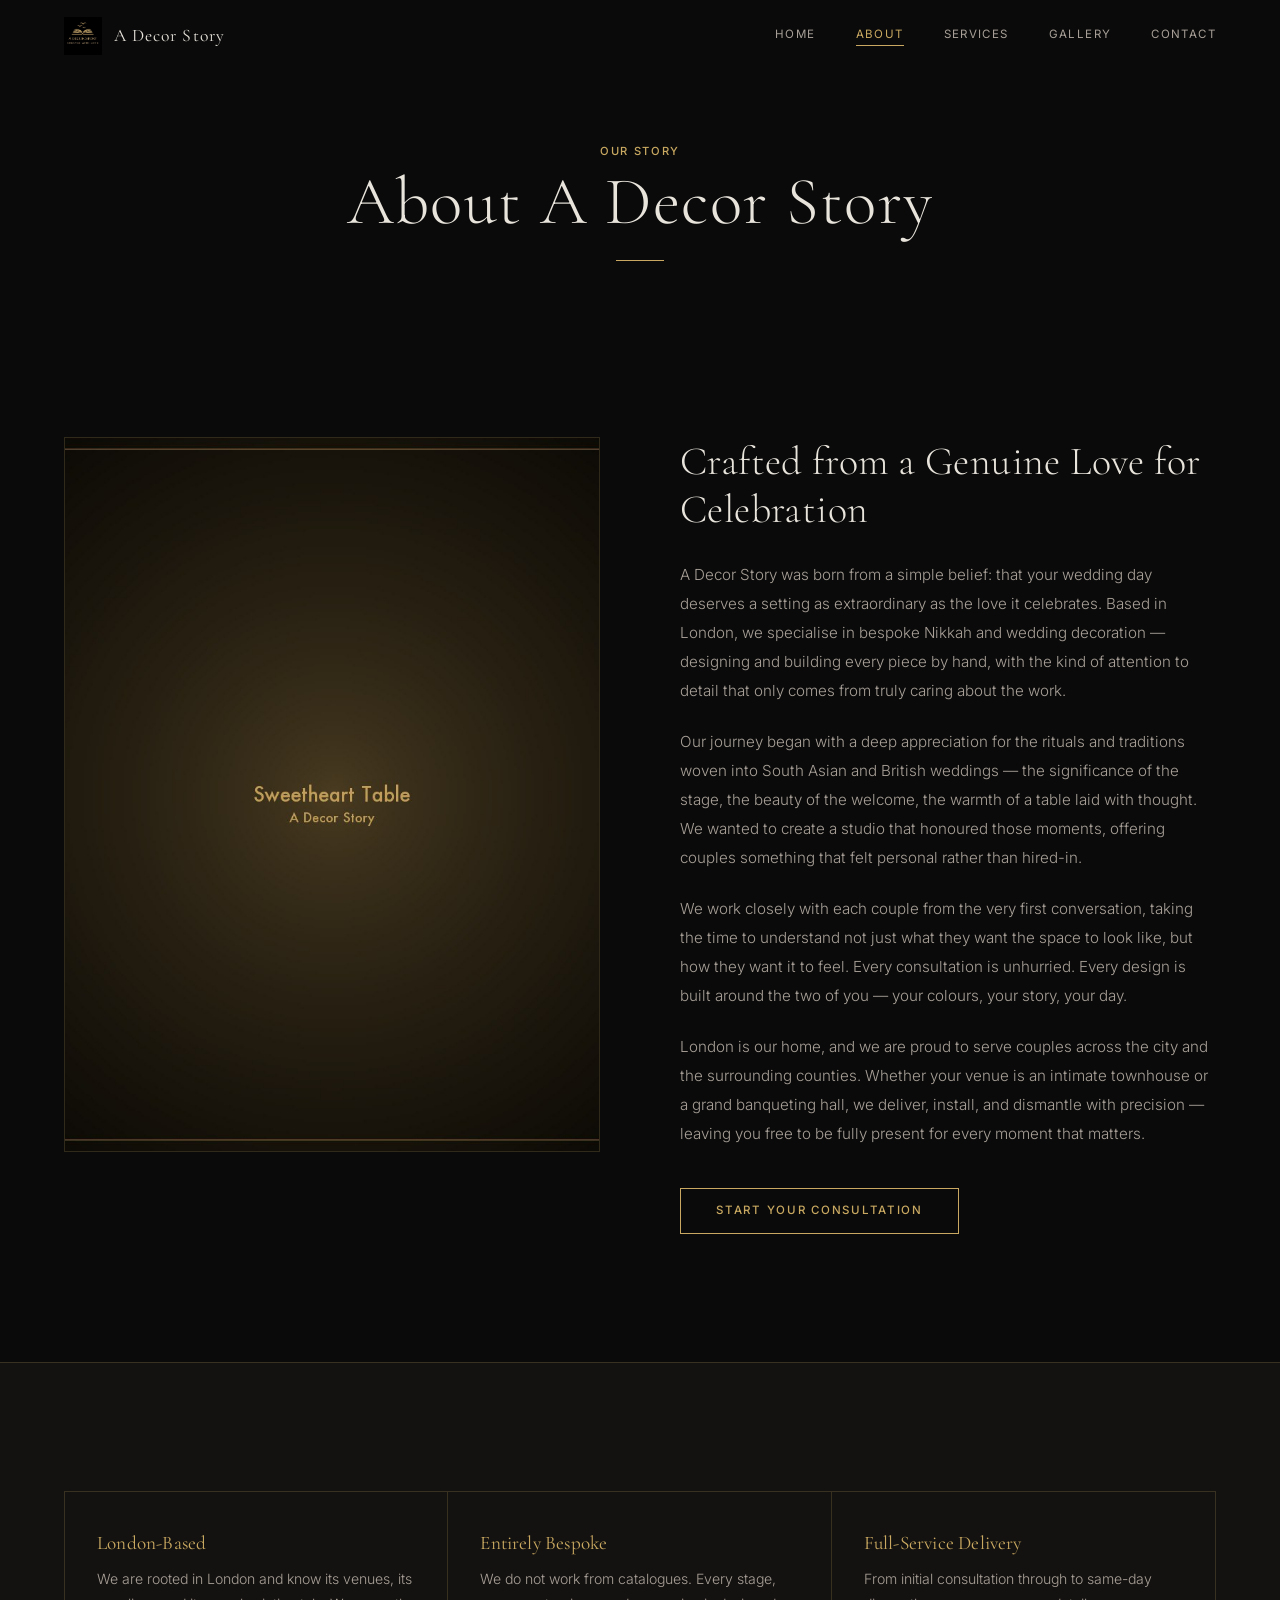
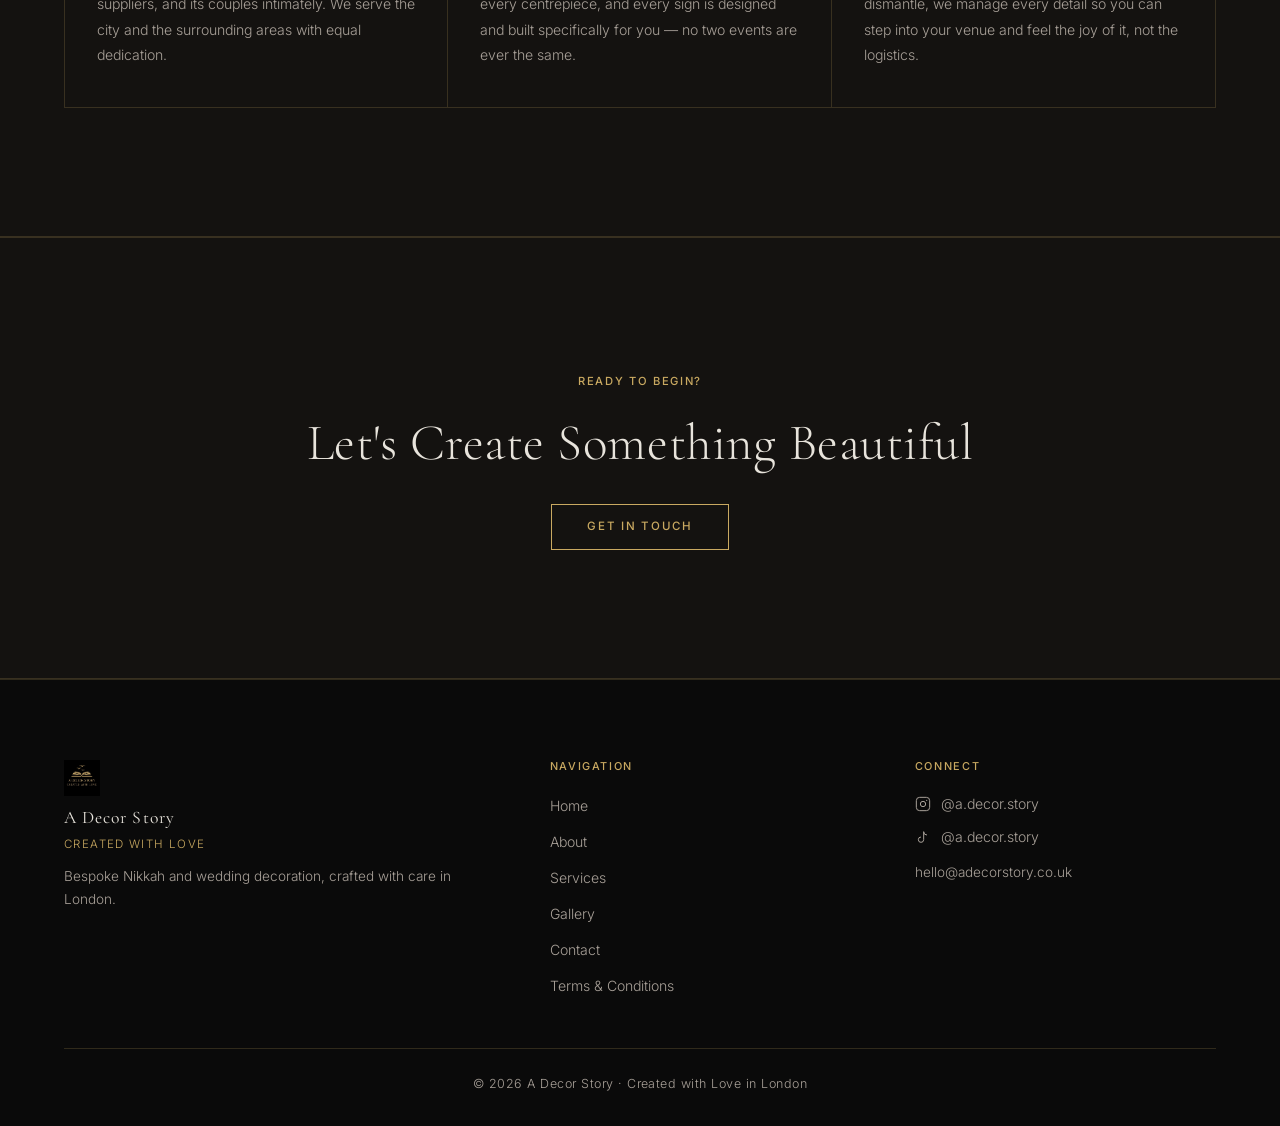
==== about.html @ 258ff9a0 "Initial commit: A Decor Story website" ====
<!DOCTYPE html>
<html lang="en">
<head>
  <meta charset="UTF-8">
  <meta name="viewport" content="width=device-width, initial-scale=1.0">
  <meta name="description" content="About A Decor Story — a London-based bespoke Nikkah and wedding decoration studio, founded on a love for craftsmanship and meaningful celebration.">
  <meta property="og:title" content="About — A Decor Story">
  <meta property="og:description" content="Learn the story behind A Decor Story, London's boutique wedding decoration studio.">
  <meta property="og:image" content="assets/logo.jpg">
  <meta property="og:type" content="website">
  <meta name="twitter:card" content="summary_large_image">
  <meta name="twitter:title" content="About — A Decor Story">
  <meta name="twitter:description" content="Learn the story behind A Decor Story, London's boutique wedding decoration studio.">
  <meta name="twitter:image" content="assets/logo.jpg">
  <title>About — A Decor Story</title>
  <link rel="icon" href="assets/favicon.ico" sizes="32x32">
  <link rel="apple-touch-icon" href="assets/apple-touch-icon.png">
  <link rel="stylesheet" href="css/styles.css">
</head>
<body>

  <!-- ─── Header ─────────────────────────────────────── -->
  <header class="site-header" role="banner">
    <div class="header-inner">
      <a href="index.html" class="header-logo" aria-label="A Decor Story — Home">
        <img src="assets/logo.jpg" alt="A Decor Story logo">
        <span class="header-logo-text">A Decor Story</span>
      </a>
      <nav class="site-nav" aria-label="Main navigation">
        <a href="index.html">Home</a>
        <a href="about.html">About</a>
        <a href="services.html">Services</a>
        <a href="gallery.html">Gallery</a>
        <a href="contact.html">Contact</a>
      </nav>
      <button class="hamburger" aria-label="Open navigation menu" aria-expanded="false" aria-controls="nav-panel">
        <span></span><span></span><span></span>
      </button>
    </div>
  </header>

  <div class="nav-overlay" aria-hidden="true"></div>
  <nav class="nav-panel" id="nav-panel" aria-label="Mobile navigation">
    <a href="index.html">Home</a>
    <a href="about.html">About</a>
    <a href="services.html">Services</a>
    <a href="gallery.html">Gallery</a>
    <a href="contact.html">Contact</a>
  </nav>

  <main>

    <!-- ─── Page Hero ─────────────────────────────────── -->
    <div class="page-hero">
      <div class="container" style="text-align:center;">
        <span class="label">Our Story</span>
        <h1 class="font-display reveal">About A Decor Story</h1>
        <div class="gold-rule reveal"></div>
      </div>
    </div>

    <!-- ─── About Content ─────────────────────────────── -->
    <section>
      <div class="container">
        <div class="about-split">
          <div class="about-image-wrap reveal">
            <img src="assets/placeholders/07.jpg"
                 alt="A beautifully styled sweetheart table — a sample of A Decor Story's work">
          </div>
          <div class="about-copy">
            <h2 class="font-display reveal">Crafted from a Genuine Love for Celebration</h2>
            <p class="reveal reveal-delay-1">
              A Decor Story was born from a simple belief: that your wedding day deserves a setting as extraordinary as the love it celebrates. Based in London, we specialise in bespoke Nikkah and wedding decoration — designing and building every piece by hand, with the kind of attention to detail that only comes from truly caring about the work.
            </p>
            <p class="reveal reveal-delay-2">
              Our journey began with a deep appreciation for the rituals and traditions woven into South Asian and British weddings — the significance of the stage, the beauty of the welcome, the warmth of a table laid with thought. We wanted to create a studio that honoured those moments, offering couples something that felt personal rather than hired-in.
            </p>
            <p class="reveal reveal-delay-3">
              We work closely with each couple from the very first conversation, taking the time to understand not just what they want the space to look like, but how they want it to feel. Every consultation is unhurried. Every design is built around the two of you — your colours, your story, your day.
            </p>
            <p class="reveal reveal-delay-4">
              London is our home, and we are proud to serve couples across the city and the surrounding counties. Whether your venue is an intimate townhouse or a grand banqueting hall, we deliver, install, and dismantle with precision — leaving you free to be fully present for every moment that matters.
            </p>
            <div style="margin-top: 2.5rem;" class="reveal">
              <a href="contact.html" class="btn">Start Your Consultation</a>
            </div>
          </div>
        </div>
      </div>
    </section>

    <!-- ─── Values row ─────────────────────────────────── -->
    <section style="background: var(--bg-elevated); border-top: 1px solid var(--hairline); border-bottom: 1px solid var(--hairline);">
      <div class="container">
        <div class="approach-cols">
          <div class="approach-col reveal">
            <h3>London-Based</h3>
            <p>We are rooted in London and know its venues, its suppliers, and its couples intimately. We serve the city and the surrounding areas with equal dedication.</p>
          </div>
          <div class="approach-col reveal reveal-delay-1">
            <h3>Entirely Bespoke</h3>
            <p>We do not work from catalogues. Every stage, every centrepiece, and every sign is designed and built specifically for you — no two events are ever the same.</p>
          </div>
          <div class="approach-col reveal reveal-delay-2">
            <h3>Full-Service Delivery</h3>
            <p>From initial consultation through to same-day dismantle, we manage every detail so you can step into your venue and feel the joy of it, not the logistics.</p>
          </div>
        </div>
      </div>
    </section>

    <!-- ─── CTA ────────────────────────────────────────── -->
    <section class="final-cta">
      <div class="container">
        <span class="label reveal">Ready to Begin?</span>
        <h2 class="reveal">Let's Create Something Beautiful</h2>
        <a href="contact.html" class="btn reveal">Get in Touch</a>
      </div>
    </section>

  </main>

  <!-- ─── Footer ────────────────────────────────────────── -->
  <footer class="site-footer" role="contentinfo">
    <div class="container">
      <div class="footer-grid">
        <div class="footer-brand">
          <img src="assets/logo.jpg" alt="A Decor Story logo">
          <h3 class="font-display">A Decor Story</h3>
          <p class="tagline">Created with Love</p>
          <p>Bespoke Nikkah and wedding decoration, crafted with care in London.</p>
        </div>
        <div class="footer-links">
          <h4>Navigation</h4>
          <ul>
            <li><a href="index.html">Home</a></li>
            <li><a href="about.html">About</a></li>
            <li><a href="services.html">Services</a></li>
            <li><a href="gallery.html">Gallery</a></li>
            <li><a href="contact.html">Contact</a></li>
            <li><a href="terms.html">Terms &amp; Conditions</a></li>
          </ul>
        </div>
        <div class="footer-social">
          <h4>Connect</h4>
          <a href="https://www.instagram.com/a.decor.story" class="social-row" target="_blank" rel="noopener noreferrer" aria-label="Instagram">
            <svg width="16" height="16" viewBox="0 0 24 24" fill="none" stroke="currentColor" stroke-width="1.5" aria-hidden="true">
              <rect x="2" y="2" width="20" height="20" rx="5" ry="5"/>
              <circle cx="12" cy="12" r="4"/>
              <circle cx="17.5" cy="6.5" r="1" fill="currentColor" stroke="none"/>
            </svg>
            @a.decor.story
          </a>
          <a href="https://www.tiktok.com/@a.decor.story" class="social-row" target="_blank" rel="noopener noreferrer" aria-label="TikTok">
            <svg width="16" height="16" viewBox="0 0 24 24" fill="none" stroke="currentColor" stroke-width="1.5" aria-hidden="true">
              <path d="M9 12a4 4 0 1 0 4 4V4a5 5 0 0 0 5 5"/>
            </svg>
            @a.decor.story
          </a>
          <a href="mailto:hello@adecorstory.co.uk" class="email-row" aria-label="Email us">
            hello@adecorstory.co.uk
          </a>
        </div>
      </div>
      <div class="footer-bottom">
        <p>© <span class="footer-year"></span> A Decor Story · Created with Love in London</p>
      </div>
    </div>
  </footer>

  <script src="js/main.js"></script>
</body>
</html>
---- css/styles.css ----
/* ─── Custom Properties ────────────────────────────────────────── */
@import url('https://fonts.googleapis.com/css2?family=Cormorant+Garamond:ital,wght@0,300;0,400;0,500;1,300;1,400&family=Inter:wght@300;400;500&display=swap');

:root {
  --bg: #0a0a0a;
  --bg-elevated: #141210;
  --gold: #c9a961;
  --gold-bright: #d9b871;
  --text: #e8e4dc;
  --text-muted: #a8a098;
  --hairline: rgba(201, 169, 97, 0.2);
  --hairline-solid: rgba(201, 169, 97, 0.35);
  --header-h: 72px;
  --transition: 0.35s ease;
}

/* ─── Reset ────────────────────────────────────────────────────── */
*, *::before, *::after { box-sizing: border-box; margin: 0; padding: 0; }
html { font-size: 16px; scroll-behavior: smooth; }

body {
  background: var(--bg);
  color: var(--text);
  font-family: 'Inter', sans-serif;
  font-weight: 300;
  line-height: 1.7;
  -webkit-font-smoothing: antialiased;
  overflow-x: hidden;
}

img, video { display: block; max-width: 100%; }
a { color: inherit; text-decoration: none; }
ul { list-style: none; }

/* ─── Typography ───────────────────────────────────────────────── */
.font-display { font-family: 'Cormorant Garamond', serif; }

h1, h2, h3, h4 {
  font-family: 'Cormorant Garamond', serif;
  font-weight: 300;
  line-height: 1.15;
  letter-spacing: 0.01em;
}

.label {
  font-family: 'Inter', sans-serif;
  font-size: 0.7rem;
  font-weight: 500;
  letter-spacing: 0.15em;
  text-transform: uppercase;
  color: var(--gold);
}

/* ─── Layout Utilities ─────────────────────────────────────────── */
.container {
  width: 90%;
  max-width: 1200px;
  margin: 0 auto;
}

.container--narrow {
  width: 90%;
  max-width: 720px;
  margin: 0 auto;
}

section {
  padding: clamp(4rem, 10vw, 8rem) 0;
}

.hairline {
  width: 100%;
  height: 1px;
  background: var(--hairline);
  border: none;
}

/* ─── Scroll Reveal ────────────────────────────────────────────── */
.reveal {
  opacity: 0;
  transform: translateY(28px);
  transition: opacity 0.55s ease-out, transform 0.55s ease-out;
}
.reveal.visible {
  opacity: 1;
  transform: translateY(0);
}
.reveal-delay-1 { transition-delay: 0.1s; }
.reveal-delay-2 { transition-delay: 0.2s; }
.reveal-delay-3 { transition-delay: 0.3s; }
.reveal-delay-4 { transition-delay: 0.4s; }

/* ─── Buttons ──────────────────────────────────────────────────── */
.btn {
  display: inline-block;
  padding: 0.75rem 2.2rem;
  border: 1px solid var(--gold);
  color: var(--gold);
  font-family: 'Inter', sans-serif;
  font-size: 0.72rem;
  font-weight: 500;
  letter-spacing: 0.15em;
  text-transform: uppercase;
  cursor: pointer;
  background: transparent;
  transition: background var(--transition), color var(--transition);
  white-space: nowrap;
}
.btn:hover, .btn:focus-visible {
  background: var(--gold);
  color: var(--bg);
  outline: none;
}

/* ─── Header ───────────────────────────────────────────────────── */
.site-header {
  position: fixed;
  top: 0;
  left: 0;
  width: 100%;
  height: var(--header-h);
  z-index: 900;
  display: flex;
  align-items: center;
  transition: background var(--transition), border-color var(--transition), backdrop-filter var(--transition);
  border-bottom: 1px solid transparent;
}

.site-header.scrolled {
  background: rgba(10, 10, 10, 0.88);
  backdrop-filter: blur(8px);
  -webkit-backdrop-filter: blur(8px);
  border-bottom-color: var(--hairline);
}

.header-inner {
  width: 90%;
  max-width: 1200px;
  margin: 0 auto;
  display: flex;
  align-items: center;
  justify-content: space-between;
}

.header-logo {
  display: flex;
  align-items: center;
  gap: 0.75rem;
}
.header-logo img {
  height: 38px;
  width: auto;
  object-fit: contain;
}
.header-logo-text {
  font-family: 'Cormorant Garamond', serif;
  font-size: 1.1rem;
  font-weight: 400;
  letter-spacing: 0.06em;
  color: var(--text);
}

.site-nav {
  display: flex;
  align-items: center;
  gap: 2.5rem;
}
.site-nav a {
  font-size: 0.72rem;
  font-weight: 400;
  letter-spacing: 0.12em;
  text-transform: uppercase;
  color: var(--text-muted);
  position: relative;
  padding-bottom: 2px;
  transition: color var(--transition);
}
.site-nav a::after {
  content: '';
  position: absolute;
  bottom: 0;
  left: 0;
  width: 0;
  height: 1px;
  background: var(--gold);
  transition: width var(--transition);
}
.site-nav a:hover { color: var(--text); }
.site-nav a:hover::after,
.site-nav a.active::after { width: 100%; }
.site-nav a.active { color: var(--gold); }

/* ─── Hamburger ────────────────────────────────────────────────── */
.hamburger {
  display: none;
  flex-direction: column;
  gap: 5px;
  background: none;
  border: none;
  cursor: pointer;
  padding: 6px;
  z-index: 1001;
}
.hamburger span {
  display: block;
  width: 24px;
  height: 1px;
  background: var(--gold);
  transition: transform 0.3s ease, opacity 0.3s ease;
  transform-origin: center;
}
.hamburger.open span:nth-child(1) { transform: translateY(6px) rotate(45deg); }
.hamburger.open span:nth-child(2) { opacity: 0; transform: scaleX(0); }
.hamburger.open span:nth-child(3) { transform: translateY(-6px) rotate(-45deg); }

/* ─── Mobile Nav Panel ─────────────────────────────────────────── */
.nav-panel {
  position: fixed;
  top: 0;
  right: 0;
  width: min(340px, 88vw);
  height: 100dvh;
  background: var(--bg-elevated);
  border-left: 1px solid var(--hairline);
  z-index: 1000;
  display: flex;
  flex-direction: column;
  justify-content: center;
  align-items: flex-start;
  padding: 3rem 2.5rem;
  transform: translateX(100%);
  transition: transform 0.4s cubic-bezier(0.77, 0, 0.175, 1);
}
.nav-panel.open { transform: translateX(0); }

.nav-panel a {
  font-family: 'Cormorant Garamond', serif;
  font-size: 2rem;
  font-weight: 300;
  color: var(--text-muted);
  line-height: 1.2;
  padding: 0.55rem 0;
  border-bottom: 1px solid var(--hairline);
  width: 100%;
  transition: color var(--transition);
}
.nav-panel a:hover, .nav-panel a.active { color: var(--gold); }
.nav-panel a:last-of-type { border-bottom: none; }

.nav-overlay {
  position: fixed;
  inset: 0;
  background: rgba(0,0,0,0.65);
  z-index: 999;
  opacity: 0;
  pointer-events: none;
  transition: opacity 0.35s ease;
}
.nav-overlay.open { opacity: 1; pointer-events: all; }

/* ─── Footer ───────────────────────────────────────────────────── */
.site-footer {
  border-top: 1px solid var(--hairline);
  padding: clamp(3rem, 7vw, 5rem) 0 2rem;
}

.footer-grid {
  display: grid;
  grid-template-columns: 1.4fr 1fr 1fr;
  gap: 3rem 4rem;
  margin-bottom: 3rem;
}

.footer-brand img {
  height: 36px;
  width: auto;
  margin-bottom: 0.75rem;
}
.footer-brand h3 {
  font-size: 1.1rem;
  font-weight: 400;
  letter-spacing: 0.06em;
  margin-bottom: 0.4rem;
}
.footer-brand .tagline {
  font-size: 0.72rem;
  letter-spacing: 0.12em;
  text-transform: uppercase;
  color: var(--gold);
  margin-bottom: 0.7rem;
}
.footer-brand p {
  font-size: 0.85rem;
  color: var(--text-muted);
  line-height: 1.7;
}

.footer-links h4,
.footer-social h4 {
  font-family: 'Inter', sans-serif;
  font-size: 0.68rem;
  font-weight: 500;
  letter-spacing: 0.15em;
  text-transform: uppercase;
  color: var(--gold);
  margin-bottom: 1.25rem;
}
.footer-links ul {
  display: flex;
  flex-direction: column;
  gap: 0.55rem;
}
.footer-links a {
  font-size: 0.88rem;
  color: var(--text-muted);
  transition: color var(--transition);
}
.footer-links a:hover { color: var(--text); }

.footer-social .social-row {
  display: flex;
  align-items: center;
  gap: 0.65rem;
  margin-bottom: 0.55rem;
  font-size: 0.88rem;
  color: var(--text-muted);
  transition: color var(--transition);
}
.footer-social .social-row:hover { color: var(--gold); }
.footer-social .social-row svg { flex-shrink: 0; }
.footer-social .email-row {
  margin-top: 1rem;
  font-size: 0.85rem;
  color: var(--text-muted);
  transition: color var(--transition);
}
.footer-social .email-row:hover { color: var(--text); }

.footer-bottom {
  border-top: 1px solid var(--hairline);
  padding-top: 1.5rem;
  display: flex;
  justify-content: center;
  align-items: center;
}
.footer-bottom p {
  font-size: 0.78rem;
  color: var(--text-muted);
  text-align: center;
  letter-spacing: 0.04em;
}

/* ─── Page Header (inner pages) ────────────────────────────────── */
.page-hero {
  padding-top: calc(var(--header-h) + 4rem);
  padding-bottom: 3rem;
  text-align: center;
}
.page-hero .label { margin-bottom: 1rem; }
.page-hero h1 {
  font-size: clamp(2.4rem, 6vw, 4.2rem);
  font-weight: 300;
  margin-bottom: 1.25rem;
  letter-spacing: 0.02em;
}
.page-hero .gold-rule {
  width: 48px;
  height: 1px;
  background: var(--gold);
  margin: 0 auto;
}

/* ─── Home Hero ─────────────────────────────────────────────────── */
.home-hero {
  position: relative;
  height: 100dvh;
  min-height: 600px;
  display: flex;
  align-items: center;
  justify-content: center;
  overflow: hidden;
}

.hero-video {
  position: absolute;
  inset: 0;
  width: 100%;
  height: 100%;
  object-fit: cover;
  z-index: 0;
}

.hero-overlay {
  position: absolute;
  inset: 0;
  background: rgba(0, 0, 0, 0.52);
  z-index: 1;
}

.hero-content {
  position: relative;
  z-index: 2;
  text-align: center;
  padding: 0 1.5rem;
  display: flex;
  flex-direction: column;
  align-items: center;
  gap: 1rem;
}

.hero-logo {
  height: 110px;
  width: auto;
  margin-bottom: 0.5rem;
}

.hero-wordmark {
  font-family: 'Cormorant Garamond', serif;
  font-size: clamp(2.4rem, 7vw, 5rem);
  font-weight: 300;
  letter-spacing: 0.08em;
  color: var(--text);
  line-height: 1.05;
}

.hero-tagline {
  font-family: 'Inter', sans-serif;
  font-size: 0.72rem;
  font-weight: 500;
  letter-spacing: 0.22em;
  text-transform: uppercase;
  color: var(--gold);
  margin-top: 0.25rem;
}

.hero-cta { margin-top: 1.5rem; }

.scroll-indicator {
  position: absolute;
  bottom: 2rem;
  left: 50%;
  transform: translateX(-50%);
  z-index: 2;
  display: flex;
  flex-direction: column;
  align-items: center;
  gap: 0.5rem;
  animation: bounce 2s ease-in-out infinite;
}
.scroll-indicator span {
  font-size: 0.65rem;
  letter-spacing: 0.15em;
  text-transform: uppercase;
  color: var(--text-muted);
}
.chevron {
  width: 16px;
  height: 10px;
  border-right: 1px solid var(--gold);
  border-bottom: 1px solid var(--gold);
  transform: rotate(45deg);
  margin-top: -4px;
}
@keyframes bounce {
  0%, 100% { transform: translateX(-50%) translateY(0); }
  50% { transform: translateX(-50%) translateY(6px); }
}

/* ─── Home: Intro ───────────────────────────────────────────────── */
.intro-section {
  text-align: center;
  background: var(--bg-elevated);
}
.intro-section p {
  font-family: 'Cormorant Garamond', serif;
  font-size: clamp(1.2rem, 3vw, 1.65rem);
  font-weight: 300;
  font-style: italic;
  line-height: 1.7;
  color: var(--text-muted);
  max-width: 680px;
  margin: 0 auto;
}

/* ─── Home: Services Preview ────────────────────────────────────── */
.services-preview-grid {
  display: grid;
  grid-template-columns: repeat(4, 1fr);
  gap: 1px;
  background: var(--hairline);
  border: 1px solid var(--hairline);
  margin-top: 3rem;
}
.service-card {
  background: var(--bg);
  padding: 2.5rem 1.75rem;
  transition: background var(--transition);
}
.service-card:hover { background: var(--bg-elevated); }
.service-card .label { margin-bottom: 1rem; }
.service-card h3 {
  font-size: 1.3rem;
  font-weight: 400;
  margin-bottom: 0.75rem;
  color: var(--text);
}
.service-card p {
  font-size: 0.88rem;
  color: var(--text-muted);
  line-height: 1.75;
  margin-bottom: 1.5rem;
}
.service-card .link-more {
  font-size: 0.7rem;
  letter-spacing: 0.13em;
  text-transform: uppercase;
  color: var(--gold);
  border-bottom: 1px solid var(--hairline-solid);
  padding-bottom: 2px;
  transition: border-color var(--transition);
}
.service-card .link-more:hover { border-color: var(--gold); }

/* ─── Home: Approach ────────────────────────────────────────────── */
.approach-section { background: var(--bg-elevated); }
.approach-section .section-header {
  text-align: center;
  margin-bottom: 4rem;
}
.approach-section .section-header h2 {
  font-size: clamp(1.8rem, 4vw, 2.8rem);
  font-weight: 300;
  margin-top: 0.75rem;
}

.approach-cols {
  display: grid;
  grid-template-columns: repeat(3, 1fr);
  gap: 0;
  border: 1px solid var(--hairline);
}
.approach-col {
  padding: 2.5rem 2rem;
  border-right: 1px solid var(--hairline);
}
.approach-col:last-child { border-right: none; }
.approach-col h3 {
  font-size: 1.2rem;
  font-weight: 400;
  color: var(--gold);
  margin-bottom: 0.75rem;
}
.approach-col p {
  font-size: 0.88rem;
  color: var(--text-muted);
  line-height: 1.8;
}

/* ─── Home: Instagram Tease ─────────────────────────────────────── */
.instagram-section { text-align: center; }
.instagram-section .section-header { margin-bottom: 3rem; }
.instagram-section .section-header h2 {
  font-size: clamp(1.6rem, 3.5vw, 2.4rem);
  font-weight: 300;
  margin-top: 0.75rem;
}

.insta-grid {
  display: grid;
  grid-template-columns: repeat(6, 1fr);
  gap: 1px;
  margin-bottom: 2.5rem;
}
.insta-thumb {
  position: relative;
  aspect-ratio: 4/5;
  overflow: hidden;
  border: 1px solid var(--hairline);
}
.insta-thumb img {
  width: 100%;
  height: 100%;
  object-fit: cover;
  transition: transform 0.5s ease;
}
.insta-thumb:hover img { transform: scale(1.04); }
.insta-thumb .thumb-overlay {
  position: absolute;
  inset: 0;
  background: rgba(0,0,0,0.62);
  display: flex;
  align-items: center;
  justify-content: center;
  opacity: 0;
  transition: opacity 0.3s ease;
}
.insta-thumb:hover .thumb-overlay { opacity: 1; }
.insta-thumb .thumb-overlay span {
  font-size: 0.65rem;
  letter-spacing: 0.13em;
  text-transform: uppercase;
  color: var(--gold);
}

/* ─── Home: Final CTA ───────────────────────────────────────────── */
.final-cta {
  background: var(--bg-elevated);
  text-align: center;
  border-top: 1px solid var(--hairline);
  border-bottom: 1px solid var(--hairline);
}
.final-cta h2 {
  font-size: clamp(1.8rem, 4.5vw, 3.2rem);
  font-weight: 300;
  margin: 1.25rem 0 2rem;
}

/* ─── About Page ─────────────────────────────────────────────────── */
.about-split {
  display: grid;
  grid-template-columns: 1fr 1fr;
  gap: 5rem;
  align-items: start;
}
.about-image-wrap {
  position: sticky;
  top: calc(var(--header-h) + 2rem);
}
.about-image-wrap img {
  width: 100%;
  aspect-ratio: 3/4;
  object-fit: cover;
  border: 1px solid var(--hairline);
}
.about-copy h2 {
  font-size: clamp(1.7rem, 3.5vw, 2.5rem);
  font-weight: 300;
  margin-bottom: 1.75rem;
  line-height: 1.2;
}
.about-copy p {
  font-size: 0.95rem;
  color: var(--text-muted);
  line-height: 1.9;
  margin-bottom: 1.4rem;
}
.about-copy p:last-of-type { margin-bottom: 0; }

/* ─── Services Page ──────────────────────────────────────────────── */
.service-block {
  display: grid;
  grid-template-columns: 1fr 1fr;
  gap: 5rem;
  align-items: center;
  padding-bottom: clamp(4rem, 10vw, 8rem);
  border-bottom: 1px solid var(--hairline);
  margin-bottom: clamp(4rem, 10vw, 8rem);
}
.service-block:last-of-type {
  border-bottom: none;
  padding-bottom: 0;
  margin-bottom: 0;
}
.service-block.reverse .service-block-image { order: 2; }
.service-block.reverse .service-block-copy { order: 1; }

.service-block-image img {
  width: 100%;
  aspect-ratio: 4/5;
  object-fit: cover;
  border: 1px solid var(--hairline);
}
.service-block-copy .label { margin-bottom: 1rem; }
.service-block-copy h2 {
  font-size: clamp(1.8rem, 3.5vw, 2.6rem);
  font-weight: 300;
  margin-bottom: 1.25rem;
}
.service-block-copy p {
  font-size: 0.92rem;
  color: var(--text-muted);
  line-height: 1.9;
  margin-bottom: 1rem;
}
.service-includes {
  margin: 1.5rem 0 2rem;
  font-size: 0.78rem;
  letter-spacing: 0.08em;
  color: var(--gold);
  border-top: 1px solid var(--hairline);
  border-bottom: 1px solid var(--hairline);
  padding: 0.85rem 0;
}

/* ─── Gallery Page ────────────────────────────────────────────────── */
.gallery-masonry {
  columns: 3;
  column-gap: 1px;
  margin-top: 3rem;
}
.gallery-item {
  break-inside: avoid;
  margin-bottom: 1px;
  position: relative;
  overflow: hidden;
  border: 1px solid var(--hairline);
}
.gallery-item img {
  width: 100%;
  display: block;
  transition: transform 0.5s ease;
}
.gallery-item:hover img { transform: scale(1.04); }
.gallery-item-overlay {
  position: absolute;
  inset: 0;
  background: rgba(0,0,0,0.58);
  display: flex;
  align-items: center;
  justify-content: center;
  opacity: 0;
  transition: opacity 0.3s ease;
}
.gallery-item:hover .gallery-item-overlay { opacity: 1; }
.gallery-item-overlay span {
  font-size: 0.68rem;
  letter-spacing: 0.13em;
  text-transform: uppercase;
  color: var(--gold);
  text-align: center;
  padding: 0 1rem;
}

.gallery-social {
  text-align: center;
  margin-top: 4rem;
  padding-top: 3rem;
  border-top: 1px solid var(--hairline);
}
.gallery-social h3 {
  font-size: clamp(1.4rem, 3vw, 2rem);
  font-weight: 300;
  margin-bottom: 1.75rem;
}
.social-links {
  display: flex;
  align-items: center;
  justify-content: center;
  gap: 1.5rem;
}
.social-link {
  display: flex;
  align-items: center;
  gap: 0.6rem;
  font-size: 0.75rem;
  letter-spacing: 0.13em;
  text-transform: uppercase;
  color: var(--text-muted);
  border: 1px solid var(--hairline-solid);
  padding: 0.6rem 1.4rem;
  transition: color var(--transition), border-color var(--transition);
}
.social-link:hover { color: var(--gold); border-color: var(--gold); }

/* ─── Contact Page ────────────────────────────────────────────────── */
.contact-grid {
  display: grid;
  grid-template-columns: 1.2fr 1fr;
  gap: 5rem;
  align-items: start;
}

.contact-form-wrap h2 {
  font-size: clamp(1.6rem, 3vw, 2.2rem);
  font-weight: 300;
  margin-bottom: 2rem;
}

.form-group {
  margin-bottom: 1.5rem;
}
.form-group label {
  display: block;
  font-size: 0.68rem;
  letter-spacing: 0.13em;
  text-transform: uppercase;
  color: var(--gold);
  margin-bottom: 0.5rem;
}
.form-group input,
.form-group select,
.form-group textarea {
  width: 100%;
  background: var(--bg-elevated);
  border: 1px solid var(--hairline-solid);
  color: var(--text);
  font-family: 'Inter', sans-serif;
  font-size: 0.9rem;
  font-weight: 300;
  padding: 0.75rem 1rem;
  outline: none;
  transition: border-color var(--transition);
  appearance: none;
  -webkit-appearance: none;
  border-radius: 0;
}
.form-group input:focus,
.form-group select:focus,
.form-group textarea:focus {
  border-color: var(--gold);
}
.form-group textarea { resize: vertical; min-height: 130px; }
.form-group select {
  background-image: url("data:image/svg+xml,%3Csvg xmlns='http://www.w3.org/2000/svg' width='12' height='8' viewBox='0 0 12 8'%3E%3Cpath d='M1 1l5 5 5-5' stroke='%23c9a961' stroke-width='1' fill='none'/%3E%3C/svg%3E");
  background-repeat: no-repeat;
  background-position: right 1rem center;
  padding-right: 2.5rem;
  cursor: pointer;
  color: var(--text);
}
.form-group select option { background: var(--bg-elevated); color: var(--text); }

.checkbox-group {
  display: grid;
  grid-template-columns: 1fr 1fr;
  gap: 0.5rem 1rem;
  margin-top: 0.5rem;
}
.checkbox-label {
  display: flex;
  align-items: center;
  gap: 0.5rem;
  font-size: 0.88rem;
  color: var(--text-muted);
  cursor: pointer;
}
.checkbox-label input[type="checkbox"] {
  width: 14px;
  height: 14px;
  border: 1px solid var(--hairline-solid);
  background: var(--bg-elevated);
  accent-color: var(--gold);
  cursor: pointer;
  flex-shrink: 0;
}

.contact-info .label { margin-bottom: 0.75rem; }
.contact-info h3 {
  font-size: 1.5rem;
  font-weight: 300;
  margin-bottom: 1.5rem;
}
.contact-info p {
  font-size: 0.9rem;
  color: var(--text-muted);
  line-height: 1.8;
  margin-bottom: 1.5rem;
}
.contact-detail {
  display: flex;
  align-items: center;
  gap: 0.75rem;
  font-size: 0.88rem;
  color: var(--text-muted);
  margin-bottom: 0.75rem;
  transition: color var(--transition);
}
.contact-detail:hover { color: var(--text); }
.contact-detail svg { flex-shrink: 0; color: var(--gold); }
.contact-divider {
  height: 1px;
  background: var(--hairline);
  margin: 2rem 0;
}

/* ─── Terms Page ──────────────────────────────────────────────────── */
.terms-content { padding-top: 1rem; }
.terms-content h2 {
  font-size: 1.2rem;
  font-weight: 400;
  color: var(--gold);
  margin: 2.5rem 0 0.75rem;
  letter-spacing: 0.04em;
}
.terms-content h2:first-child { margin-top: 0; }
.terms-content p {
  font-size: 0.92rem;
  color: var(--text-muted);
  line-height: 1.9;
  margin-bottom: 1rem;
}

/* ─── Thanks Page ─────────────────────────────────────────────────── */
.thanks-wrap {
  min-height: 100dvh;
  display: flex;
  align-items: center;
  justify-content: center;
  text-align: center;
  padding: 2rem;
}
.thanks-inner { max-width: 560px; }
.thanks-inner .gold-rule {
  width: 48px;
  height: 1px;
  background: var(--gold);
  margin: 1.5rem auto;
}
.thanks-inner h1 {
  font-size: clamp(2rem, 5vw, 3.2rem);
  font-weight: 300;
  margin-top: 1rem;
}
.thanks-inner p {
  font-size: 0.95rem;
  color: var(--text-muted);
  line-height: 1.8;
  margin: 1.25rem 0 2rem;
}

/* ─── Responsive ──────────────────────────────────────────────────── */
@media (max-width: 900px) {
  .hamburger { display: flex; }
  .site-nav { display: none; }

  .services-preview-grid { grid-template-columns: 1fr 1fr; }
  .approach-cols { grid-template-columns: 1fr; }
  .approach-col { border-right: none; border-bottom: 1px solid var(--hairline); }
  .approach-col:last-child { border-bottom: none; }
  .insta-grid { grid-template-columns: repeat(3, 1fr); }
  .footer-grid { grid-template-columns: 1fr 1fr; }

  .about-split { grid-template-columns: 1fr; gap: 3rem; }
  .about-image-wrap { position: static; }

  .service-block { grid-template-columns: 1fr; gap: 2.5rem; }
  .service-block.reverse .service-block-image { order: 0; }
  .service-block.reverse .service-block-copy { order: 0; }

  .contact-grid { grid-template-columns: 1fr; gap: 3rem; }
  .gallery-masonry { columns: 2; }
}

@media (max-width: 600px) {
  .services-preview-grid { grid-template-columns: 1fr; }
  .insta-grid { grid-template-columns: repeat(2, 1fr); }
  .footer-grid { grid-template-columns: 1fr; }
  .gallery-masonry { columns: 1; }
  .checkbox-group { grid-template-columns: 1fr; }
  .social-links { flex-direction: column; }
}
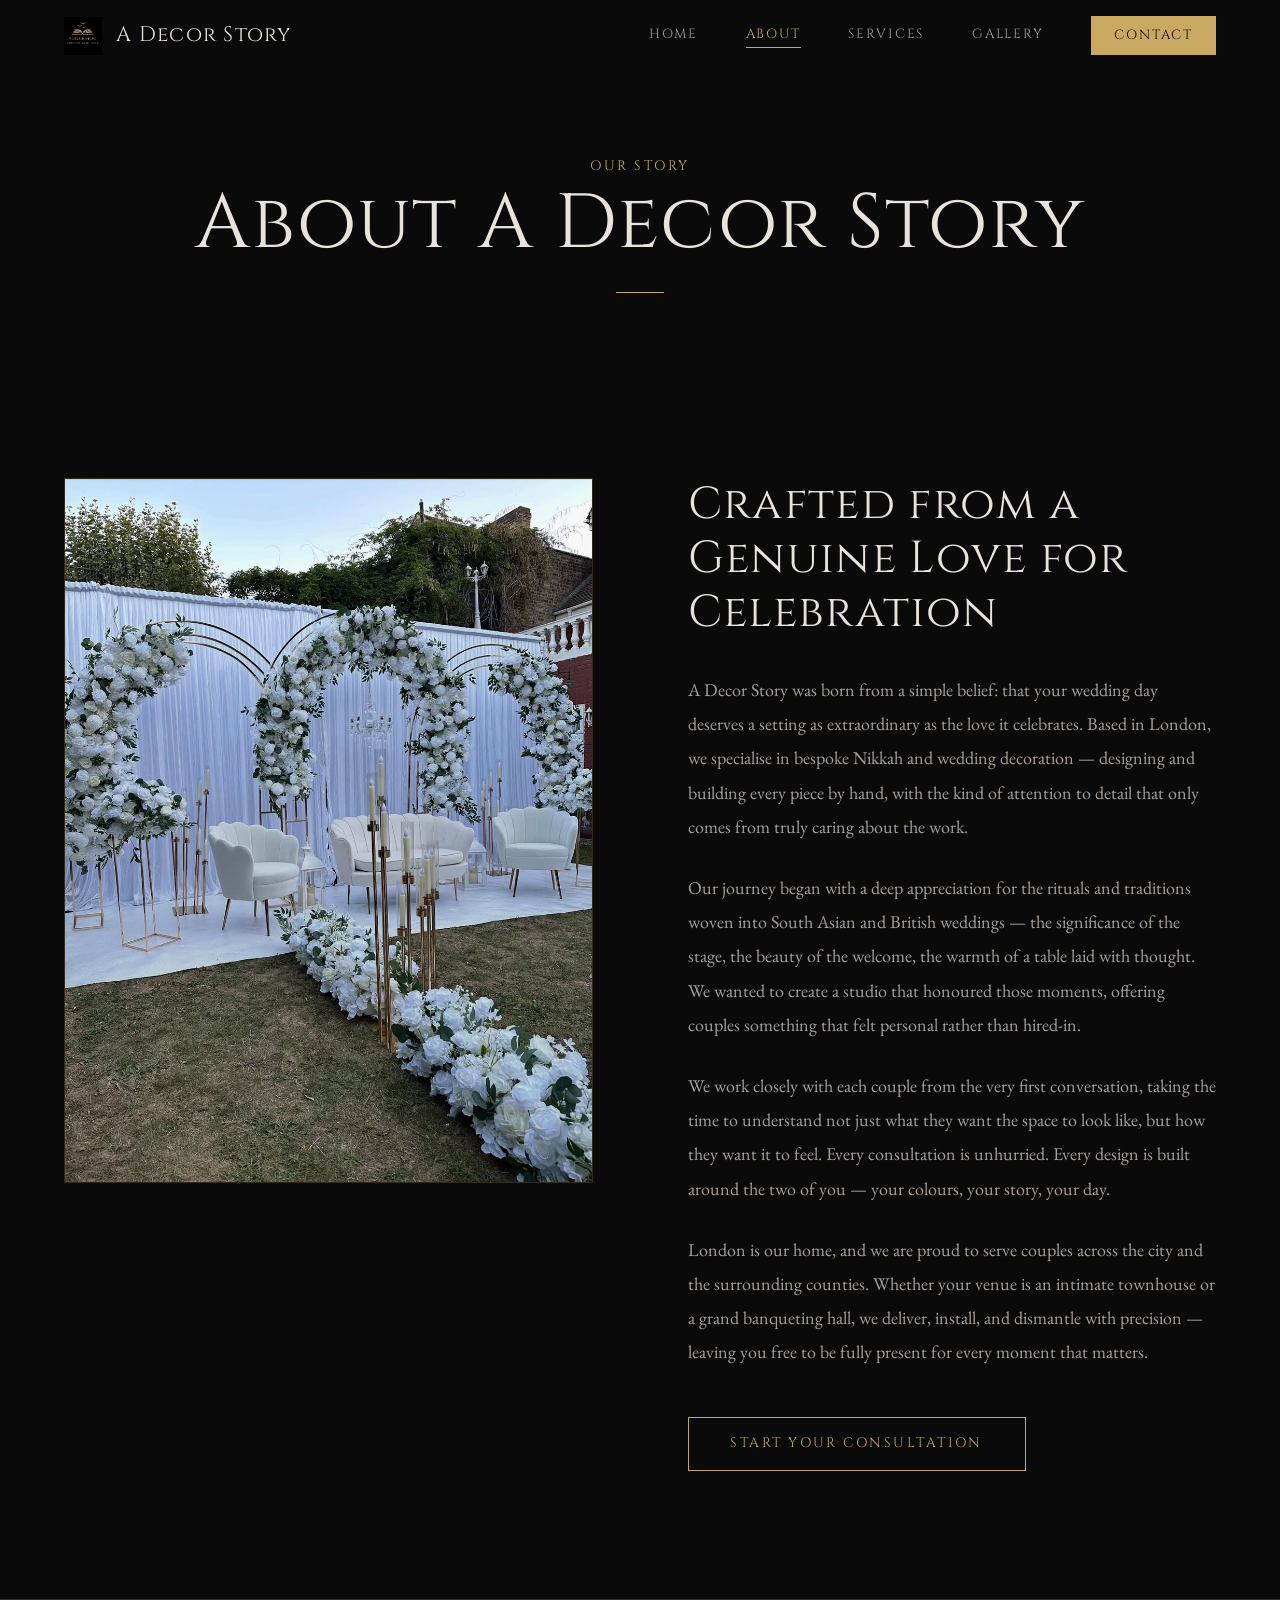
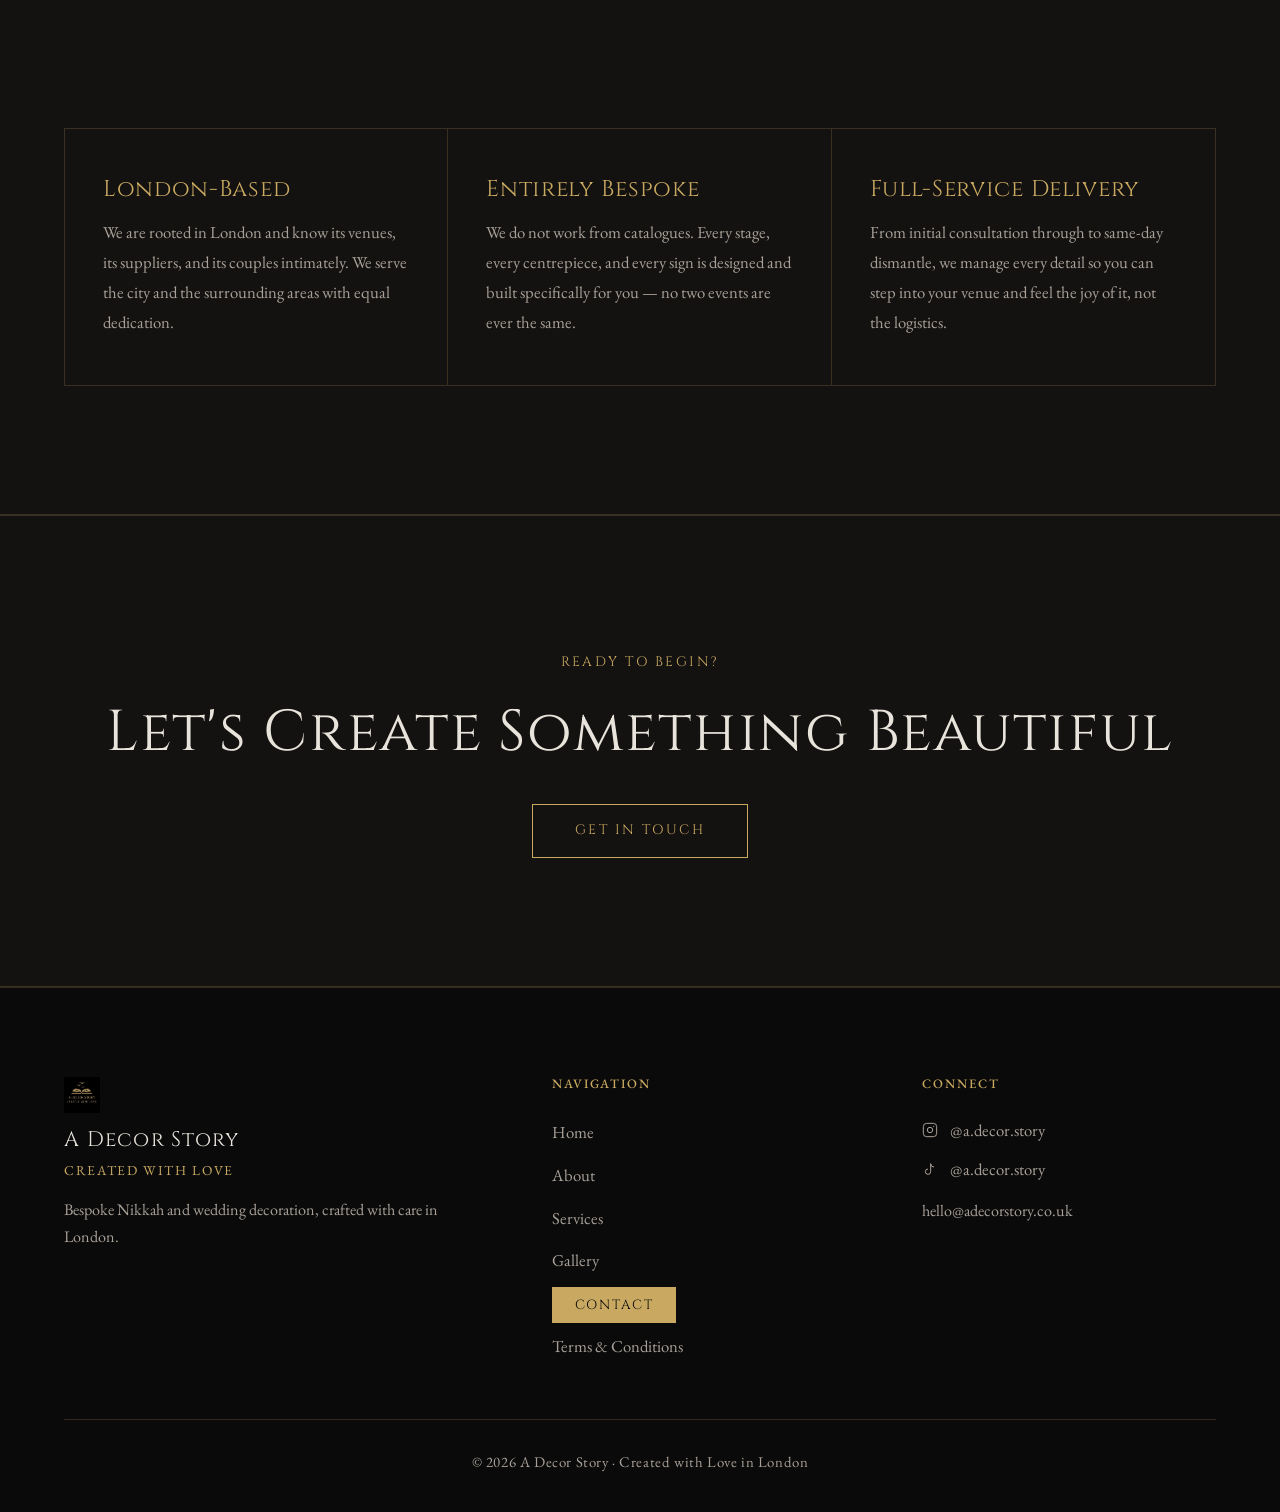
==== commit 966fc5c9: "Contact button: apply gold bg as inline styles" ====
--- a/about.html
+++ b/about.html
@@ -31,7 +31,7 @@
         <a href="about.html">About</a>
         <a href="services.html">Services</a>
         <a href="gallery.html">Gallery</a>
-        <a href="contact.html">Contact</a>
+        <a href="contact.html" style="background:#c9a961;color:#0a0a0a;padding:0.45rem 1.2rem;letter-spacing:0.14em;font-size:0.7rem;text-transform:uppercase;font-family:Cinzel,serif;">Contact</a>
       </nav>
       <button class="hamburger" aria-label="Open navigation menu" aria-expanded="false" aria-controls="nav-panel">
         <span></span><span></span><span></span>
@@ -45,7 +45,7 @@
     <a href="about.html">About</a>
     <a href="services.html">Services</a>
     <a href="gallery.html">Gallery</a>
-    <a href="contact.html">Contact</a>
+    <a href="contact.html" style="background:#c9a961;color:#0a0a0a;padding:0.45rem 1.2rem;letter-spacing:0.14em;font-size:0.7rem;text-transform:uppercase;font-family:Cinzel,serif;">Contact</a>
   </nav>
 
   <main>
@@ -137,7 +137,7 @@
             <li><a href="about.html">About</a></li>
             <li><a href="services.html">Services</a></li>
             <li><a href="gallery.html">Gallery</a></li>
-            <li><a href="contact.html">Contact</a></li>
+            <li><a href="contact.html" style="background:#c9a961;color:#0a0a0a;padding:0.45rem 1.2rem;letter-spacing:0.14em;font-size:0.7rem;text-transform:uppercase;font-family:Cinzel,serif;">Contact</a></li>
             <li><a href="terms.html">Terms &amp; Conditions</a></li>
           </ul>
         </div>
--- a/css/styles.css
+++ b/css/styles.css
@@ -1,5 +1,5 @@
 /* ─── Custom Properties ────────────────────────────────────────── */
-@import url('https://fonts.googleapis.com/css2?family=Cormorant+Garamond:ital,wght@0,300;0,400;0,500;1,300;1,400&family=Inter:wght@300;400;500&display=swap');
+@import url('https://fonts.googleapis.com/css2?family=Cinzel:wght@400;500;600&family=EB+Garamond:ital,wght@0,400;0,500;1,400;1,500&display=swap');
 
 :root {
   --bg: #0a0a0a;
@@ -16,13 +16,13 @@
 
 /* ─── Reset ────────────────────────────────────────────────────── */
 *, *::before, *::after { box-sizing: border-box; margin: 0; padding: 0; }
-html { font-size: 16px; scroll-behavior: smooth; }
+html { font-size: 19px; scroll-behavior: smooth; }
 
 body {
   background: var(--bg);
   color: var(--text);
-  font-family: 'Inter', sans-serif;
-  font-weight: 300;
+  font-family: 'EB Garamond', serif;
+  font-weight: 400;
   line-height: 1.7;
   -webkit-font-smoothing: antialiased;
   overflow-x: hidden;
@@ -33,20 +33,20 @@
 ul { list-style: none; }
 
 /* ─── Typography ───────────────────────────────────────────────── */
-.font-display { font-family: 'Cormorant Garamond', serif; }
+.font-display { font-family: 'Cinzel', serif; }
 
 h1, h2, h3, h4 {
-  font-family: 'Cormorant Garamond', serif;
-  font-weight: 300;
+  font-family: 'Cinzel', serif;
+  font-weight: 400;
   line-height: 1.15;
-  letter-spacing: 0.01em;
+  letter-spacing: 0.03em;
 }
 
 .label {
-  font-family: 'Inter', sans-serif;
-  font-size: 0.7rem;
-  font-weight: 500;
-  letter-spacing: 0.15em;
+  font-family: 'Cinzel', serif;
+  font-size: 0.72rem;
+  font-weight: 400;
+  letter-spacing: 0.18em;
   text-transform: uppercase;
   color: var(--gold);
 }
@@ -96,10 +96,10 @@
   padding: 0.75rem 2.2rem;
   border: 1px solid var(--gold);
   color: var(--gold);
-  font-family: 'Inter', sans-serif;
+  font-family: 'Cinzel', serif;
   font-size: 0.72rem;
-  font-weight: 500;
-  letter-spacing: 0.15em;
+  font-weight: 400;
+  letter-spacing: 0.18em;
   text-transform: uppercase;
   cursor: pointer;
   background: transparent;
@@ -153,7 +153,7 @@
   object-fit: contain;
 }
 .header-logo-text {
-  font-family: 'Cormorant Garamond', serif;
+  font-family: 'Cinzel', serif;
   font-size: 1.1rem;
   font-weight: 400;
   letter-spacing: 0.06em;
@@ -166,9 +166,10 @@
   gap: 2.5rem;
 }
 .site-nav a {
-  font-size: 0.72rem;
-  font-weight: 400;
-  letter-spacing: 0.12em;
+  font-family: 'Cinzel', serif;
+  font-size: 0.7rem;
+  font-weight: 400;
+  letter-spacing: 0.14em;
   text-transform: uppercase;
   color: var(--text-muted);
   position: relative;
@@ -189,6 +190,23 @@
 .site-nav a:hover::after,
 .site-nav a.active::after { width: 100%; }
 .site-nav a.active { color: var(--gold); }
+/* ─── Contact button — desktop nav & mobile panel ──── */
+.site-nav a[href="contact.html"] {
+  background: var(--gold);
+  color: #0a0a0a;
+  padding: 0.45rem 1.2rem;
+  padding-bottom: 0.45rem;
+}
+.site-nav a[href="contact.html"]::after { display: none; }
+.site-nav a[href="contact.html"]:hover { color: #0a0a0a; background: var(--gold-bright); }
+
+.nav-panel a[href="contact.html"] {
+  background: var(--gold);
+  color: #0a0a0a;
+  padding-left: 1rem;
+  padding-right: 1rem;
+}
+.nav-panel a[href="contact.html"]:hover { color: #0a0a0a; background: var(--gold-bright); }
 
 /* ─── Hamburger ────────────────────────────────────────────────── */
 .hamburger {
@@ -234,9 +252,9 @@
 .nav-panel.open { transform: translateX(0); }
 
 .nav-panel a {
-  font-family: 'Cormorant Garamond', serif;
-  font-size: 2rem;
-  font-weight: 300;
+  font-family: 'Cinzel', serif;
+  font-size: 1.6rem;
+  font-weight: 400;
   color: var(--text-muted);
   line-height: 1.2;
   padding: 0.55rem 0;
@@ -297,7 +315,7 @@
 
 .footer-links h4,
 .footer-social h4 {
-  font-family: 'Inter', sans-serif;
+  font-family: 'EB Garamond', serif;
   font-size: 0.68rem;
   font-weight: 500;
   letter-spacing: 0.15em;
@@ -415,7 +433,7 @@
 }
 
 .hero-wordmark {
-  font-family: 'Cormorant Garamond', serif;
+  font-family: 'Cinzel', serif;
   font-size: clamp(2.4rem, 7vw, 5rem);
   font-weight: 300;
   letter-spacing: 0.08em;
@@ -424,7 +442,7 @@
 }
 
 .hero-tagline {
-  font-family: 'Inter', sans-serif;
+  font-family: 'EB Garamond', serif;
   font-size: 0.72rem;
   font-weight: 500;
   letter-spacing: 0.22em;
@@ -472,7 +490,7 @@
   background: var(--bg-elevated);
 }
 .intro-section p {
-  font-family: 'Cormorant Garamond', serif;
+  font-family: 'Cinzel', serif;
   font-size: clamp(1.2rem, 3vw, 1.65rem);
   font-weight: 300;
   font-style: italic;
@@ -794,7 +812,7 @@
   background: var(--bg-elevated);
   border: 1px solid var(--hairline-solid);
   color: var(--text);
-  font-family: 'Inter', sans-serif;
+  font-family: 'EB Garamond', serif;
   font-size: 0.9rem;
   font-weight: 300;
   padding: 0.75rem 1rem;
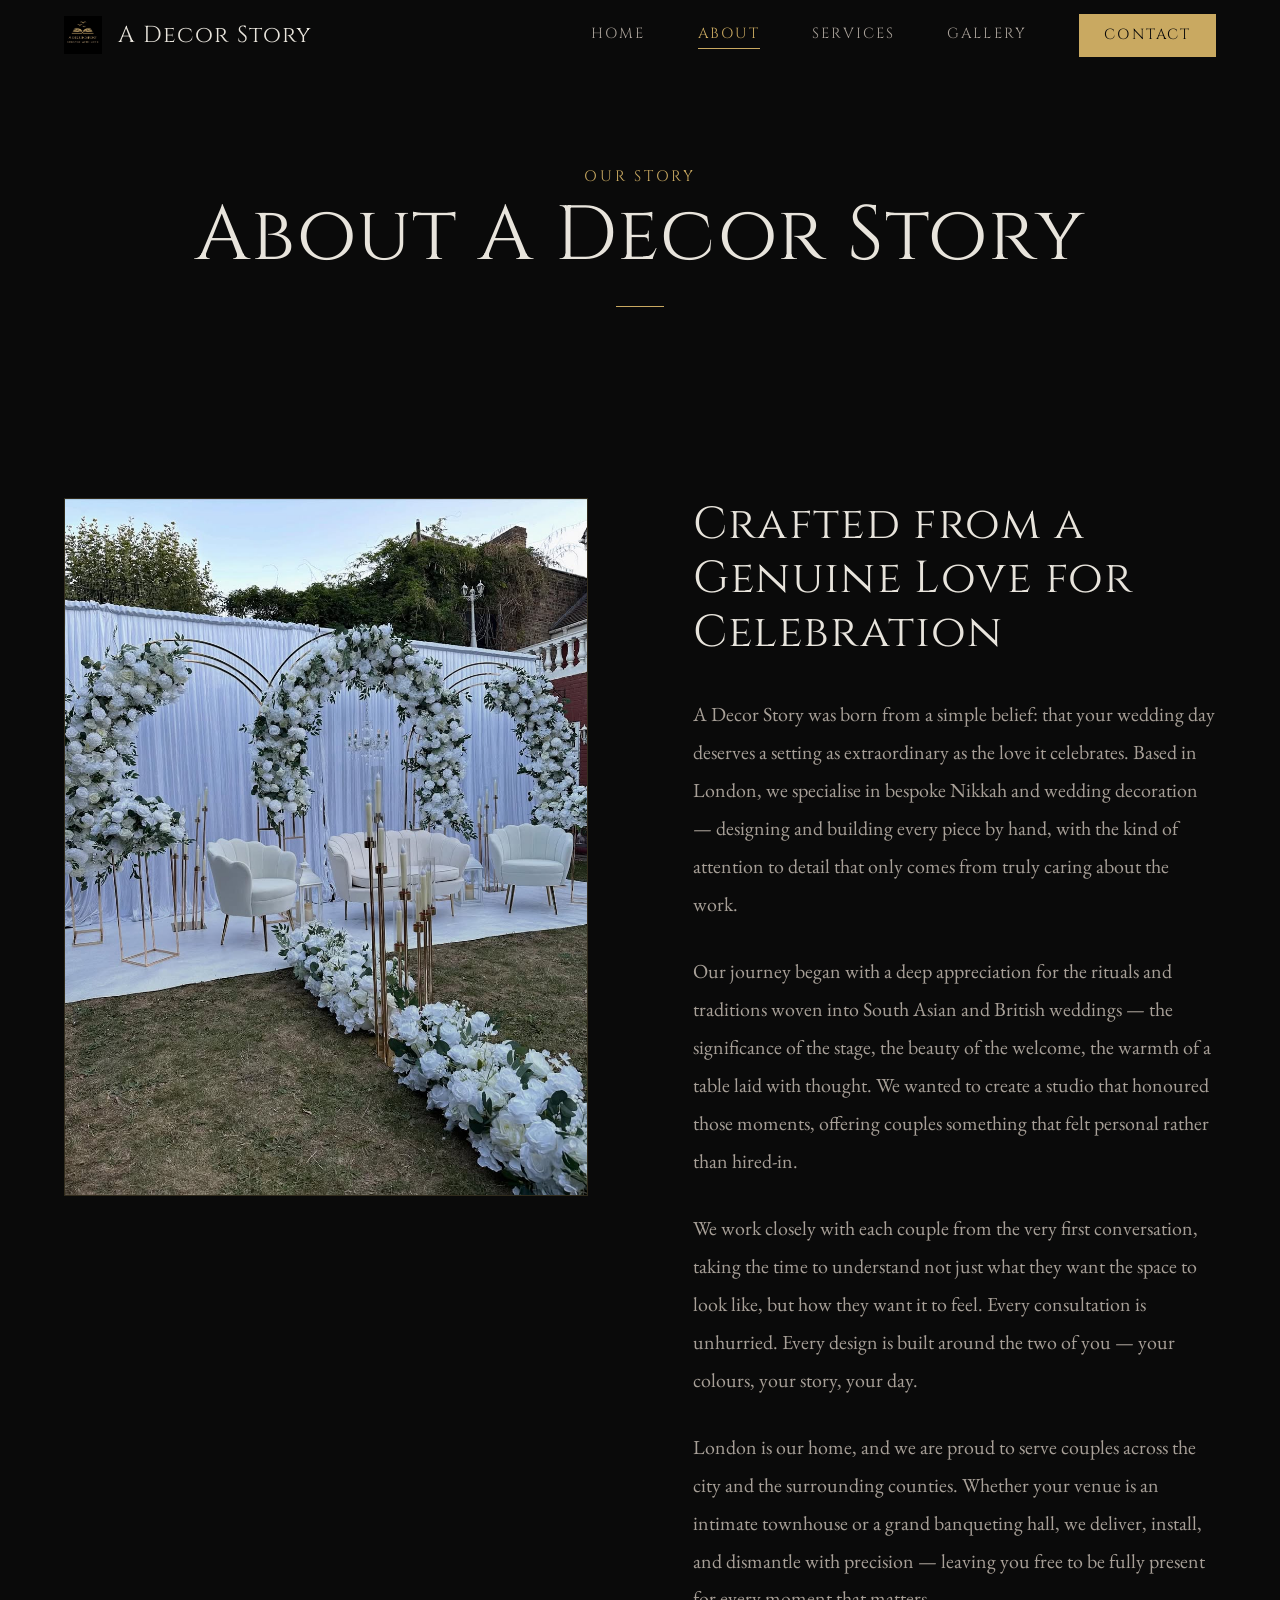
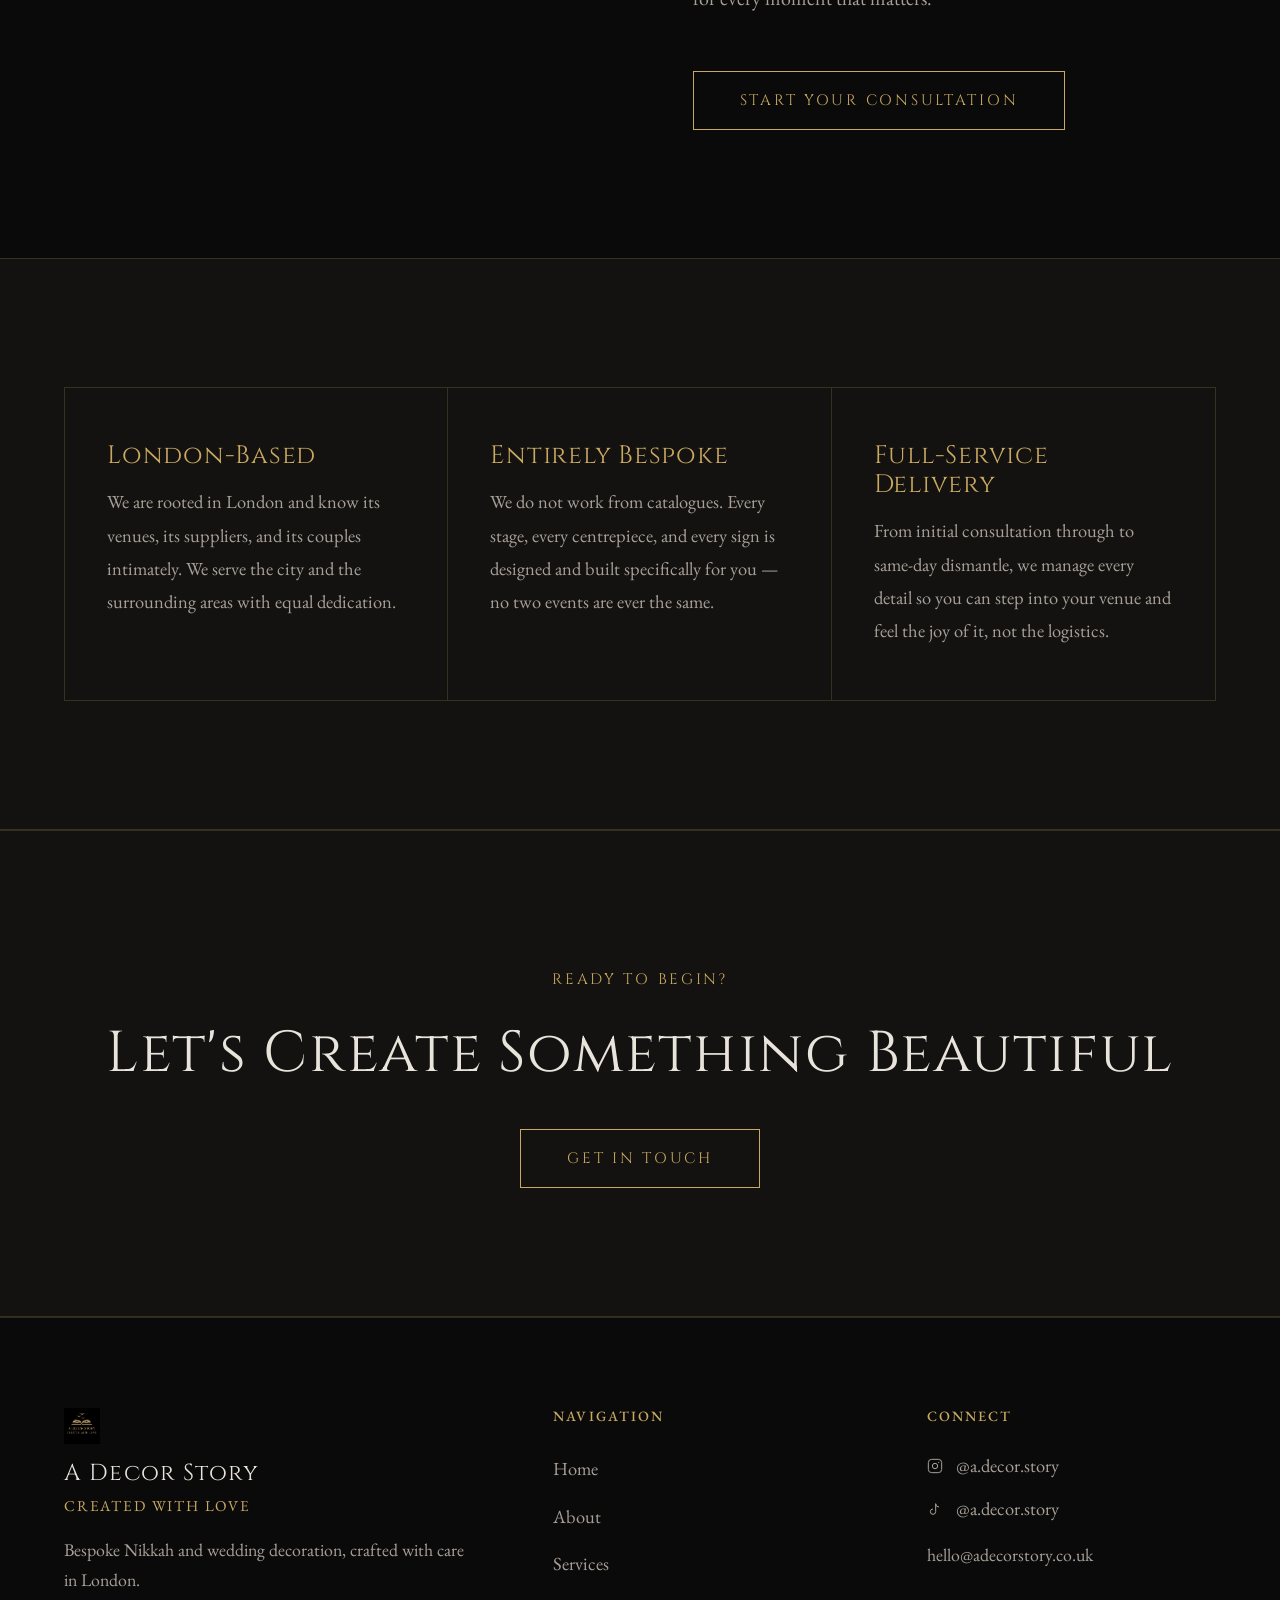
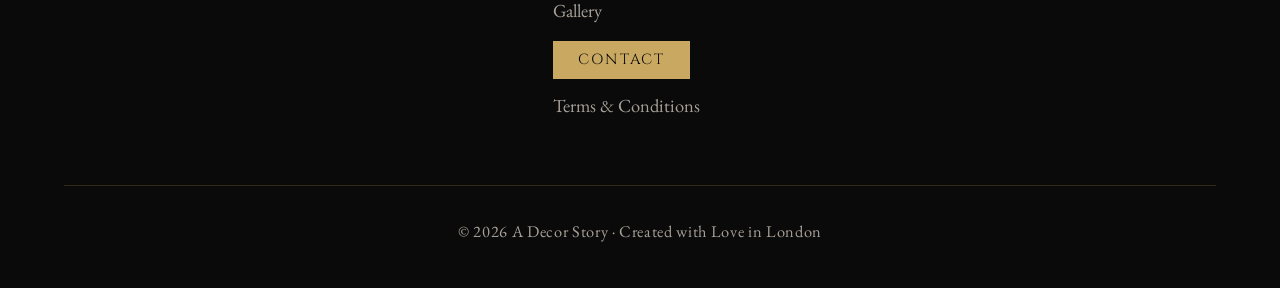
==== commit aff7f1a8: "Add X close button to mobile nav panel" ====
--- a/about.html
+++ b/about.html
@@ -40,7 +40,7 @@
   </header>
 
   <div class="nav-overlay" aria-hidden="true"></div>
-  <nav class="nav-panel" id="nav-panel" aria-label="Mobile navigation">
+  <nav class="nav-panel" id="nav-panel" aria-label="Mobile navigation"><button class="nav-panel-close" aria-label="Close menu">&times;</button>
     <a href="index.html">Home</a>
     <a href="about.html">About</a>
     <a href="services.html">Services</a>
--- a/css/styles.css
+++ b/css/styles.css
@@ -16,7 +16,7 @@
 
 /* ─── Reset ────────────────────────────────────────────────────── */
 *, *::before, *::after { box-sizing: border-box; margin: 0; padding: 0; }
-html { font-size: 19px; scroll-behavior: smooth; }
+html { font-size: 21px; scroll-behavior: smooth; }
 
 body {
   background: var(--bg);
@@ -265,6 +265,25 @@
 .nav-panel a:hover, .nav-panel a.active { color: var(--gold); }
 .nav-panel a:last-of-type { border-bottom: none; }
 
+.nav-panel-close {
+  position: absolute;
+  top: 1.5rem;
+  right: 1.5rem;
+  background: none;
+  border: 1px solid var(--hairline-solid);
+  color: var(--gold);
+  font-size: 1.4rem;
+  line-height: 1;
+  width: 2.2rem;
+  height: 2.2rem;
+  display: flex;
+  align-items: center;
+  justify-content: center;
+  cursor: pointer;
+  transition: background var(--transition), color var(--transition);
+}
+.nav-panel-close:hover { background: var(--gold); color: var(--bg); }
+
 .nav-overlay {
   position: fixed;
   inset: 0;
